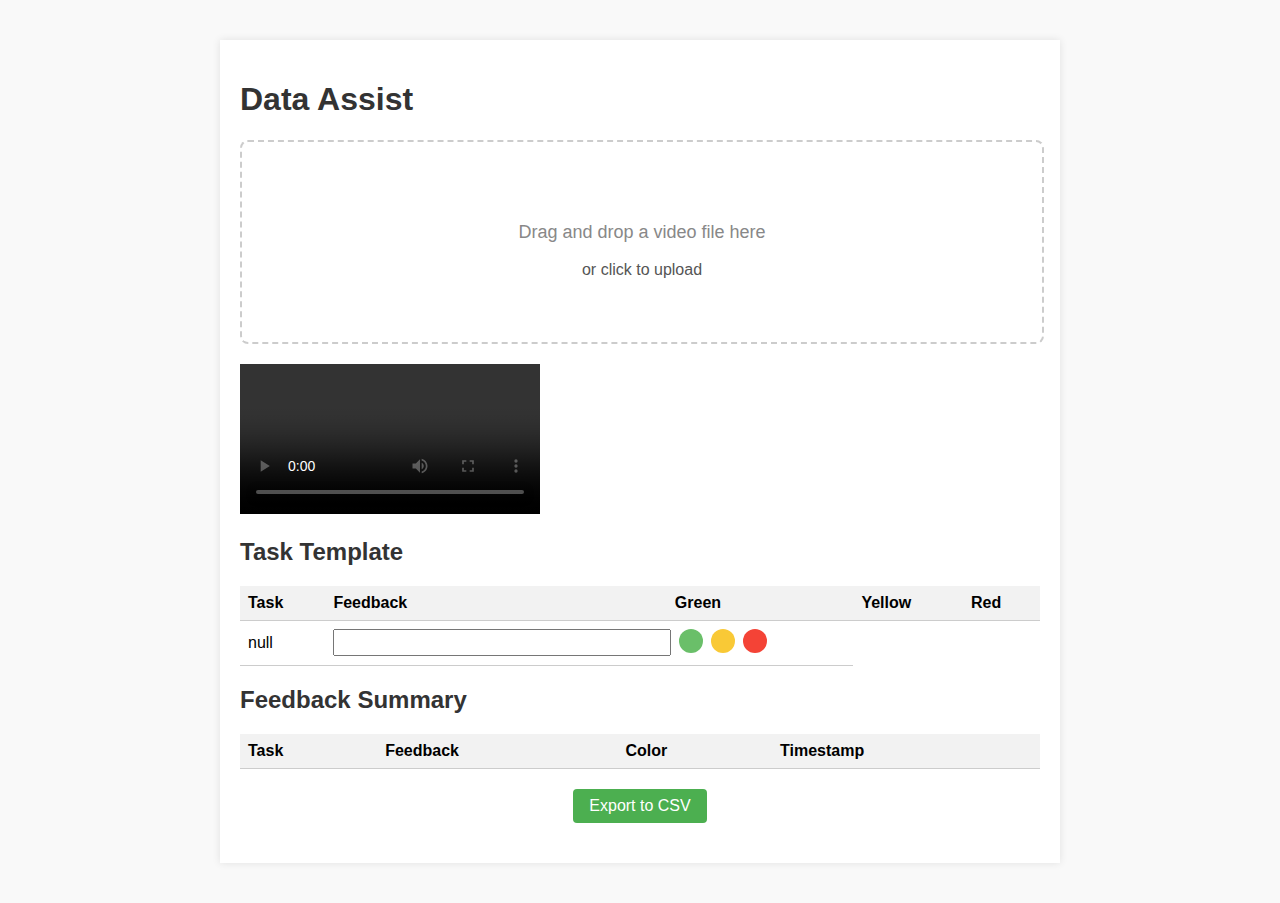
==== code/DataAssist/index.html @ d7da5011 "refreshed" ====
<!DOCTYPE html>
<html>
<head>
  <meta charset="UTF-8">
  <title>Data Assist</title>
  <link rel="stylesheet" type="text/css" href="styles.css">
</head>
<body>
  <div class="container">
    <h1>Data Assist</h1>
    <div id="dropArea" class="drop-area">
      <p class="drop-message">Drag and drop a video file here</p>
      <label class="upload-label">
        or click to upload
        <input id="videoInput" type="file" class="file-input" accept=".mp4, .mov, .wmv, .avi">
      </label>
    </div>
    <video id="uploadedVideo" controls></video>

    <h2>Task Template</h2>
    <table id="exportedTaskTable">
      <thead>
        <tr>
          <th>Task</th>
          <th>Feedback</th>
          <th>Green</th>
          <th>Yellow</th>
          <th>Red</th>
        </tr>
      </thead>
      <tbody>
        <!-- Table rows will be dynamically generated here -->
      </tbody>
    </table>

    <h2>Feedback Summary</h2>
    <table id="selectedTaskTable">
      <thead>
        <tr>
          <th>Task</th>
          <th>Feedback</th>
          <th>Color</th>
          <th>Timestamp</th>
        </tr>
      </thead>
      <tbody>
        <!-- Table rows will be dynamically generated here -->
      </tbody>
    </table>

    <button id="exportButton">Export to CSV</button>
  </div>

  <script src="script.js"></script>
</body>
</html>
---- code/DataAssist/styles.css ----
body {
  font-family: Arial, sans-serif;
  margin: 0;
  padding: 0;
  background-color: #f9f9f9;
}

.container {
  max-width: 800px;
  margin: 40px auto;
  padding: 20px;
  background-color: #fff;
  box-shadow: 0 0 8px rgba(0, 0, 0, 0.1);
}

h1, h2 {
  color: #333;
}

.drop-area {
  width: 100%;
  height: 200px;
  border: 2px dashed #ccc;
  border-radius: 8px;
  display: flex;
  flex-direction: column;
  justify-content: center;
  align-items: center;
  margin-bottom: 20px;
}

.drop-message {
  font-size: 18px;
  color: #888;
}

.upload-label {
  font-size: 16px;
  color: #555;
  cursor: pointer;
}

.file-input {
  display: none;
}

table {
  width: 100%;
  border-collapse: collapse;
  margin-bottom: 20px;
}

th, td {
  padding: 8px;
  text-align: left;
  border-bottom: 1px solid #ccc;
}

th {
  background-color: #f2f2f2;
  font-weight: bold;
}

td input[type="text"] {
  width: 100%;
  padding: 4px;
}

button.green, button.yellow, button.red {
  width: 24px;
  height: 24px;
  border-radius: 50%;
  border: none;
  cursor: pointer;
  margin: 0 4px;
  padding: 0;
}

button.green {
  background-color: #6abf69;
}

button.yellow {
  background-color: #f9c936;
}

button.red {
  background-color: #f44336;
}

button#exportButton {
  display: block;
  margin: 20px auto;
  padding: 8px 16px;
  font-size: 16px;
  background-color: #4caf50;
  color: #fff;
  border: none;
  border-radius: 4px;
  cursor: pointer;
}

button#exportButton:hover {
  background-color: #45a049;
}

@media screen and (max-width: 600px) {
  .container {
    margin: 20px;
  }
}
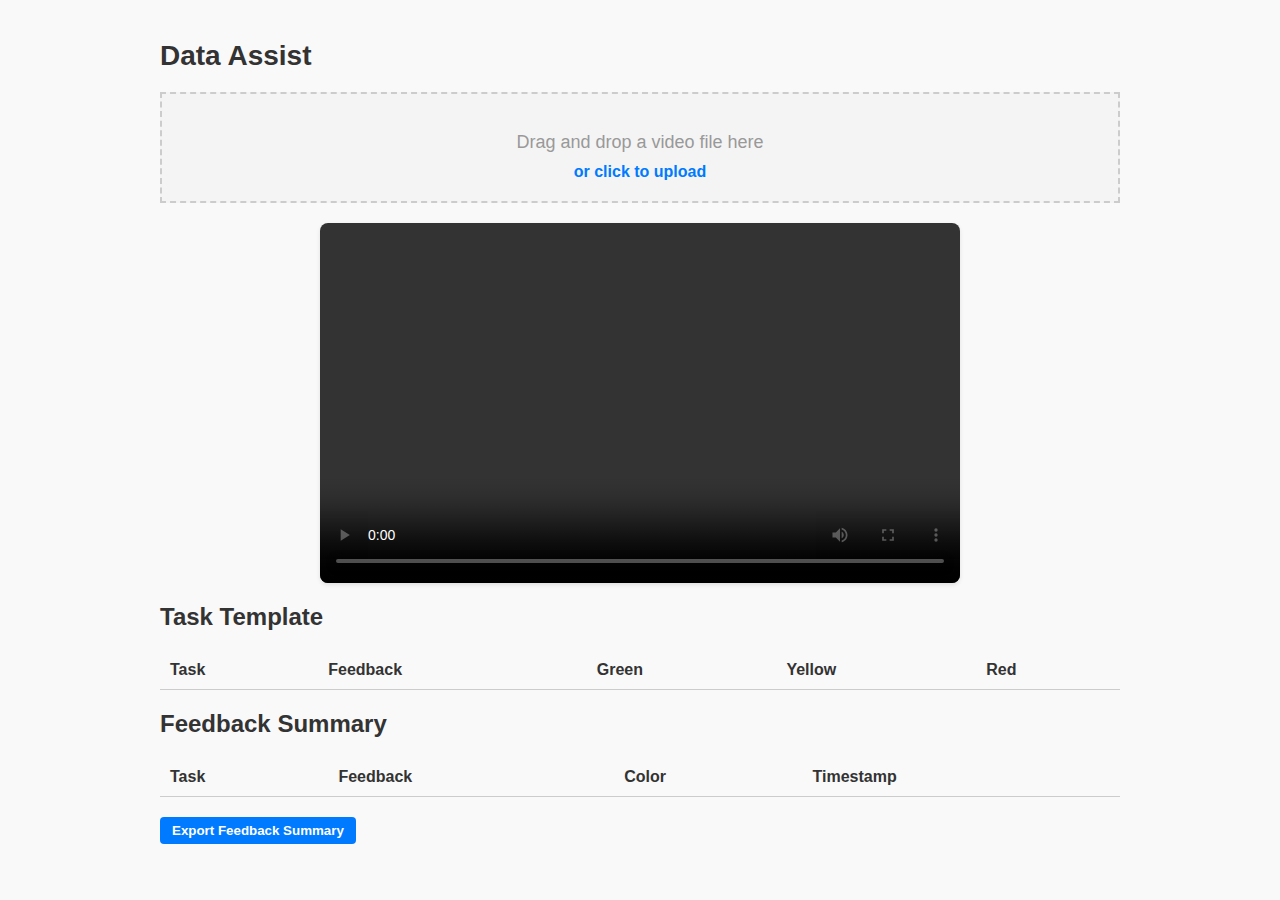
==== commit 50c903f7: "export button works" ====
--- a/code/DataAssist/index.html
+++ b/code/DataAssist/index.html
@@ -48,7 +48,7 @@
       </tbody>
     </table>
 
-    <button id="exportButton">Export to CSV</button>
+    <button id="exportButton" class="blue">Export Feedback Summary</button>
   </div>
 
   <script src="script.js"></script>
--- a/code/DataAssist/styles.css
+++ b/code/DataAssist/styles.css
@@ -1,47 +1,67 @@
 body {
+  background-color: #f9f9f9;
   font-family: Arial, sans-serif;
   margin: 0;
   padding: 0;
-  background-color: #f9f9f9;
+}
+
+h1 {
+  font-size: 28px;
+  font-weight: bold;
+  color: #333;
+  margin: 20px 0;
+}
+
+h2 {
+  font-size: 24px;
+  font-weight: bold;
+  color: #333;
+  margin: 20px 0;
 }
 
 .container {
-  max-width: 800px;
-  margin: 40px auto;
+  max-width: 960px;
+  margin: 0 auto;
   padding: 20px;
-  background-color: #fff;
-  box-shadow: 0 0 8px rgba(0, 0, 0, 0.1);
-}
-
-h1, h2 {
-  color: #333;
 }
 
 .drop-area {
-  width: 100%;
-  height: 200px;
   border: 2px dashed #ccc;
-  border-radius: 8px;
-  display: flex;
-  flex-direction: column;
-  justify-content: center;
-  align-items: center;
-  margin-bottom: 20px;
+  padding: 20px;
+  text-align: center;
+  cursor: pointer;
+  background-color: #f4f4f4;
+  transition: background-color 0.3s;
+}
+
+.drop-area.drag-over {
+  background-color: #ebebeb;
 }
 
 .drop-message {
+  display: block;
   font-size: 18px;
-  color: #888;
-}
-
-.upload-label {
-  font-size: 16px;
-  color: #555;
-  cursor: pointer;
+  margin-bottom: 10px;
+  color: #999;
 }
 
 .file-input {
   display: none;
+}
+
+.upload-label {
+  cursor: pointer;
+  color: #007aff;
+  font-weight: bold;
+}
+
+#uploadedVideo {
+  width: 640px;
+  height: 360px;
+  display: block;
+  margin: 20px auto;
+  border-radius: 8px;
+  box-shadow: 0 2px 4px rgba(0, 0, 0, 0.1);
 }
 
 table {
@@ -50,62 +70,61 @@
   margin-bottom: 20px;
 }
 
-th, td {
-  padding: 8px;
+th,
+td {
+  padding: 10px;
   text-align: left;
   border-bottom: 1px solid #ccc;
 }
 
 th {
-  background-color: #f2f2f2;
   font-weight: bold;
+  color: #333;
 }
 
-td input[type="text"] {
-  width: 100%;
-  padding: 4px;
+tr:last-child td {
+  border-bottom: none;
 }
 
-button.green, button.yellow, button.red {
-  width: 24px;
-  height: 24px;
-  border-radius: 50%;
+input[type="text"] {
+  width: 100%;
+  padding: 8px;
+  border: 1px solid #ccc;
+  border-radius: 4px;
+  transition: border-color 0.3s;
+}
+
+input[type="text"]:focus {
+  outline: none;
+  border-color: #007aff;
+}
+
+button {
+  padding: 6px 12px;
   border: none;
+  border-radius: 4px;
+  color: #fff;
+  font-weight: bold;
   cursor: pointer;
-  margin: 0 4px;
-  padding: 0;
+  transition: background-color 0.3s;
 }
 
 button.green {
-  background-color: #6abf69;
+  background-color: #28a745;
 }
 
 button.yellow {
-  background-color: #f9c936;
+  background-color: #ffc107;
 }
 
 button.red {
-  background-color: #f44336;
+  background-color: #dc3545;
 }
 
-button#exportButton {
-  display: block;
-  margin: 20px auto;
-  padding: 8px 16px;
-  font-size: 16px;
-  background-color: #4caf50;
-  color: #fff;
-  border: none;
-  border-radius: 4px;
-  cursor: pointer;
+button.blue {
+  background-color: #007aff;
 }
 
-button#exportButton:hover {
-  background-color: #45a049;
+button:hover {
+  opacity: 0.8;
 }
-
-@media screen and (max-width: 600px) {
-  .container {
-    margin: 20px;
-  }
-}
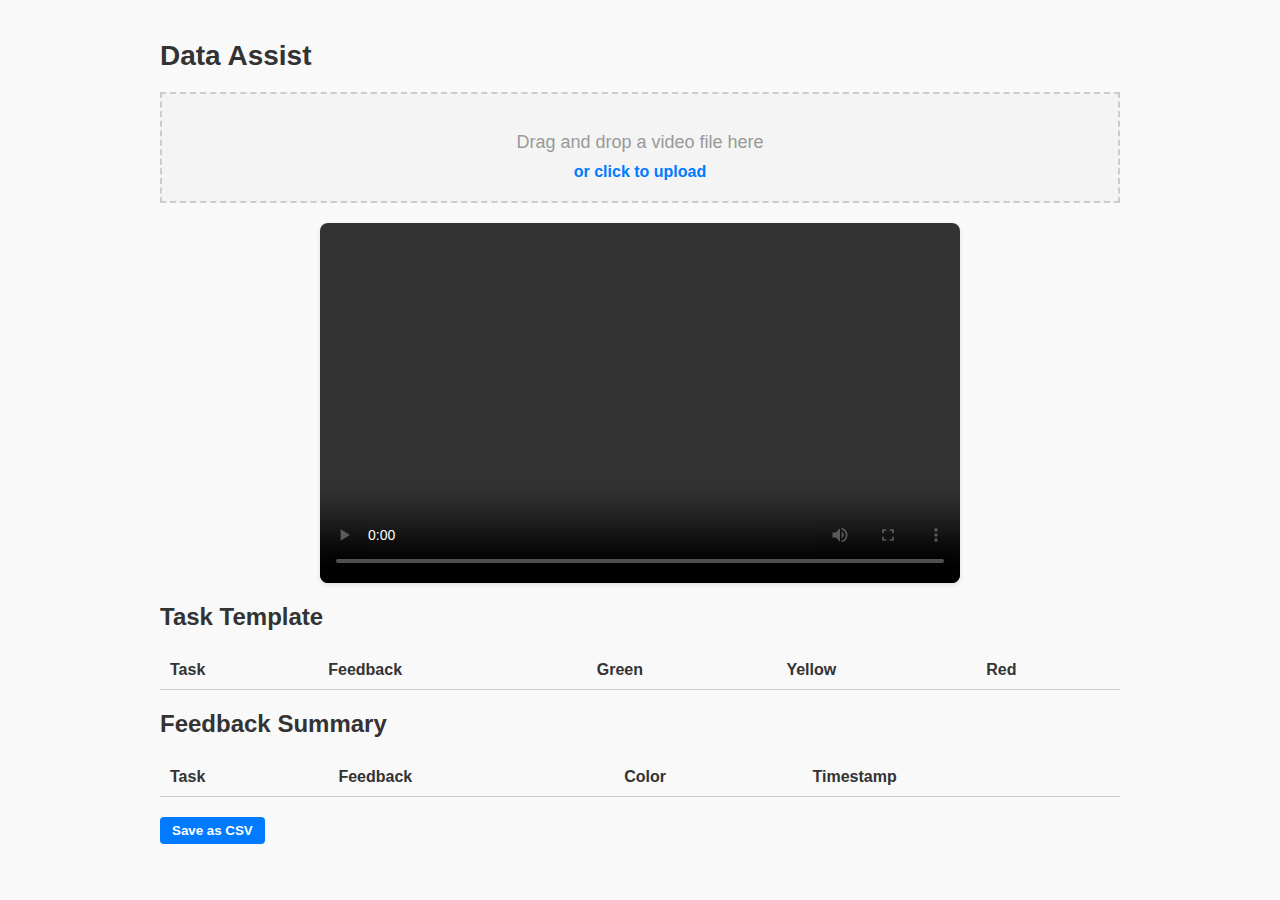
==== commit b0b5eb4a: "added csv export of feedback viewer" ====
--- a/code/DataAssist/index.html
+++ b/code/DataAssist/index.html
@@ -48,7 +48,7 @@
       </tbody>
     </table>
 
-    <button id="exportButton" class="blue">Export Feedback Summary</button>
+    <button id="saveCsvButton" class="blue-button">Save as CSV</button>
   </div>
 
   <script src="script.js"></script>
--- a/code/DataAssist/styles.css
+++ b/code/DataAssist/styles.css
@@ -121,7 +121,7 @@
   background-color: #dc3545;
 }
 
-button.blue {
+.blue-button {
   background-color: #007aff;
 }
 
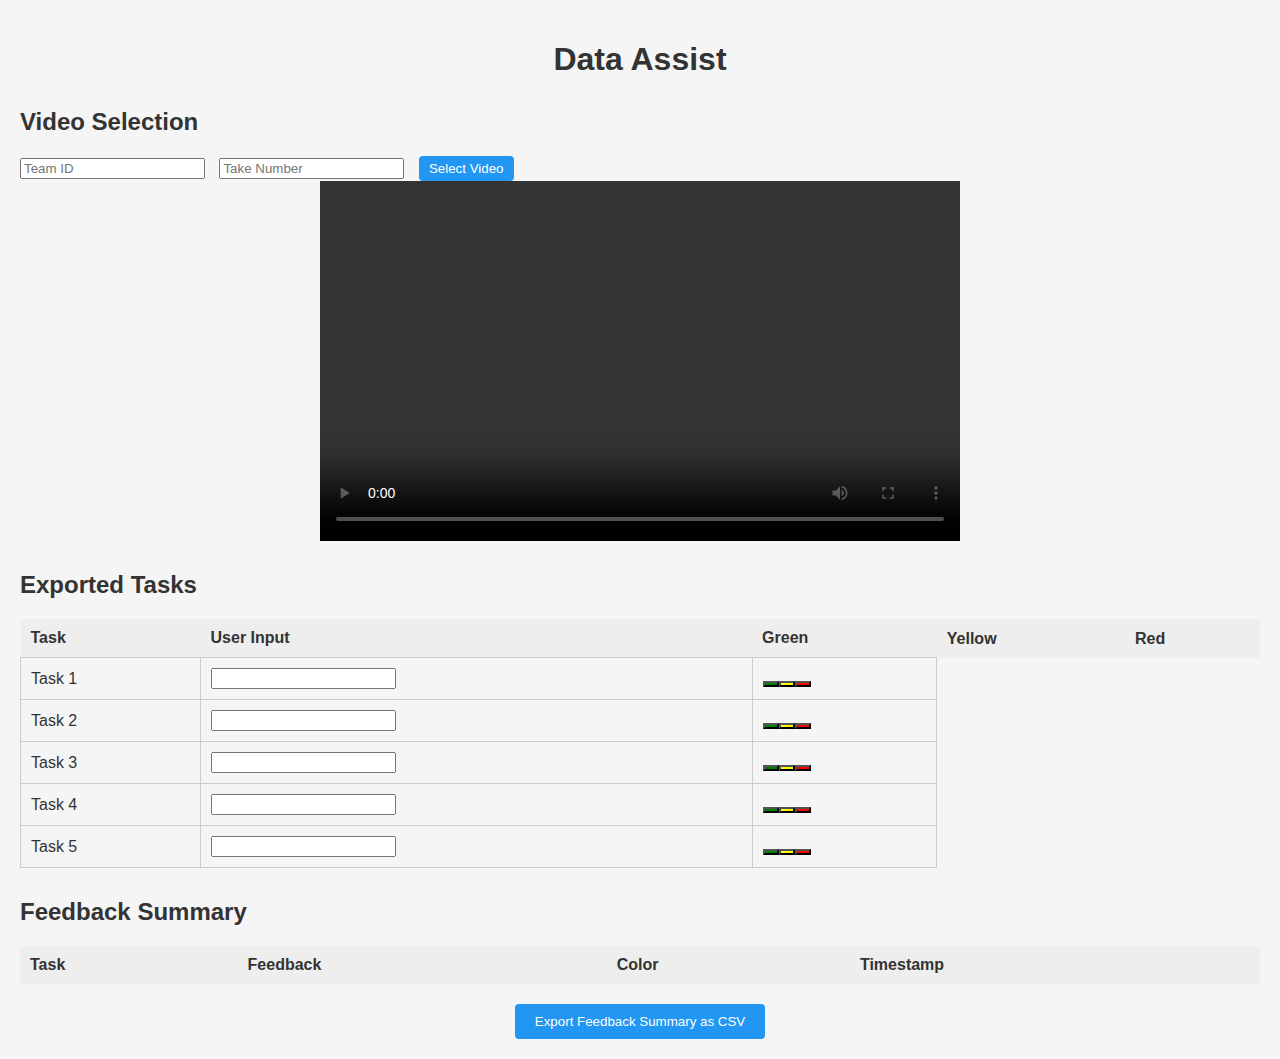
==== commit 45f2ae2e: "added find video feature on dataassist" ====
--- a/code/DataAssist/index.html
+++ b/code/DataAssist/index.html
@@ -1,55 +1,52 @@
 <!DOCTYPE html>
 <html>
 <head>
-  <meta charset="UTF-8">
   <title>Data Assist</title>
   <link rel="stylesheet" type="text/css" href="styles.css">
 </head>
 <body>
-  <div class="container">
-    <h1>Data Assist</h1>
-    <div id="dropArea" class="drop-area">
-      <p class="drop-message">Drag and drop a video file here</p>
-      <label class="upload-label">
-        or click to upload
-        <input id="videoInput" type="file" class="file-input" accept=".mp4, .mov, .wmv, .avi">
-      </label>
-    </div>
+  <h1>Data Assist</h1>
+
+  <div id="videoContainer">
+    <h2>Video Selection</h2>
+    <input type="text" id="teamIDInput" placeholder="Team ID">
+    <input type="text" id="takeNumberInput" placeholder="Take Number">
+    <button id="videoButton">Select Video</button>
     <video id="uploadedVideo" controls></video>
+  </div>
 
-    <h2>Task Template</h2>
-    <table id="exportedTaskTable">
-      <thead>
-        <tr>
-          <th>Task</th>
-          <th>Feedback</th>
-          <th>Green</th>
-          <th>Yellow</th>
-          <th>Red</th>
-        </tr>
-      </thead>
-      <tbody>
-        <!-- Table rows will be dynamically generated here -->
-      </tbody>
-    </table>
+  <h2>Exported Tasks</h2>
+  <table id="exportedTaskTable">
+    <thead>
+      <tr>
+        <th>Task</th>
+        <th>User Input</th>
+        <th>Green</th>
+        <th>Yellow</th>
+        <th>Red</th>
+      </tr>
+    </thead>
+    <tbody>
+      <!-- Populated by JavaScript -->
+    </tbody>
+  </table>
 
-    <h2>Feedback Summary</h2>
-    <table id="selectedTaskTable">
-      <thead>
-        <tr>
-          <th>Task</th>
-          <th>Feedback</th>
-          <th>Color</th>
-          <th>Timestamp</th>
-        </tr>
-      </thead>
-      <tbody>
-        <!-- Table rows will be dynamically generated here -->
-      </tbody>
-    </table>
+  <h2>Feedback Summary</h2>
+  <table id="selectedTaskTable">
+    <thead>
+      <tr>
+        <th>Task</th>
+        <th>Feedback</th>
+        <th>Color</th>
+        <th>Timestamp</th>
+      </tr>
+    </thead>
+    <tbody>
+      <!-- Populated by JavaScript -->
+    </tbody>
+  </table>
 
-    <button id="saveCsvButton" class="blue-button">Save as CSV</button>
-  </div>
+  <button id="exportButton">Export Feedback Summary as CSV</button>
 
   <script src="script.js"></script>
 </body>
--- a/code/DataAssist/styles.css
+++ b/code/DataAssist/styles.css
@@ -1,130 +1,107 @@
 body {
-  background-color: #f9f9f9;
   font-family: Arial, sans-serif;
+  background-color: #F5F5F5;
+  color: #333;
   margin: 0;
-  padding: 0;
+  padding: 20px;
 }
 
 h1 {
-  font-size: 28px;
-  font-weight: bold;
-  color: #333;
-  margin: 20px 0;
+  text-align: center;
 }
 
 h2 {
-  font-size: 24px;
-  font-weight: bold;
-  color: #333;
-  margin: 20px 0;
+  margin-top: 30px;
 }
 
-.container {
-  max-width: 960px;
-  margin: 0 auto;
-  padding: 20px;
+#videoContainer {
+  margin-bottom: 30px;
 }
 
-.drop-area {
-  border: 2px dashed #ccc;
-  padding: 20px;
-  text-align: center;
-  cursor: pointer;
-  background-color: #f4f4f4;
-  transition: background-color 0.3s;
+#videoContainer input {
+  margin-right: 10px;
 }
 
-.drop-area.drag-over {
-  background-color: #ebebeb;
-}
-
-.drop-message {
-  display: block;
-  font-size: 18px;
-  margin-bottom: 10px;
-  color: #999;
-}
-
-.file-input {
-  display: none;
-}
-
-.upload-label {
+#videoButton {
+  background-color: #2196F3;
+  color: #FFF;
+  border: none;
+  border-radius: 4px;
+  padding: 5px 10px;
   cursor: pointer;
-  color: #007aff;
-  font-weight: bold;
 }
 
 #uploadedVideo {
   width: 640px;
   height: 360px;
+  margin: 0 auto;
   display: block;
-  margin: 20px auto;
-  border-radius: 8px;
-  box-shadow: 0 2px 4px rgba(0, 0, 0, 0.1);
 }
 
-table {
+#exportedTaskTable,
+#selectedTaskTable {
+  border-collapse: collapse;
   width: 100%;
-  border-collapse: collapse;
   margin-bottom: 20px;
 }
 
-th,
-td {
+#exportedTaskTable th,
+#selectedTaskTable th {
+  background-color: #EEE;
   padding: 10px;
   text-align: left;
-  border-bottom: 1px solid #ccc;
 }
 
-th {
-  font-weight: bold;
+#exportedTaskTable td,
+#selectedTaskTable td {
+  border: 1px solid #CCC;
+  padding: 10px;
+}
+
+#exportedTaskTable .green {
+  background-color: green;
+  color: #FFF;
+}
+
+#exportedTaskTable .yellow {
+  background-color: yellow;
   color: #333;
 }
 
-tr:last-child td {
-  border-bottom: none;
+#exportedTaskTable .red {
+  background-color: red;
+  color: #FFF;
 }
 
-input[type="text"] {
-  width: 100%;
-  padding: 8px;
-  border: 1px solid #ccc;
-  border-radius: 4px;
-  transition: border-color 0.3s;
+#selectedTaskTable .green,
+#selectedTaskTable .yellow,
+#selectedTaskTable .red {
+  width: 30px;
+  height: 30px;
+  border-radius: 50%;
+  border: none;
+  cursor: pointer;
 }
 
-input[type="text"]:focus {
-  outline: none;
-  border-color: #007aff;
+#selectedTaskTable .green {
+  background-color: green;
 }
 
-button {
-  padding: 6px 12px;
+#selectedTaskTable .yellow {
+  background-color: yellow;
+}
+
+#selectedTaskTable .red {
+  background-color: red;
+}
+
+#exportButton {
+  display: block;
+  margin: 0 auto;
+  padding: 10px 20px;
+  background-color: #2196F3;
+  color: #FFF;
   border: none;
   border-radius: 4px;
-  color: #fff;
-  font-weight: bold;
   cursor: pointer;
-  transition: background-color 0.3s;
 }
-
-button.green {
-  background-color: #28a745;
-}
-
-button.yellow {
-  background-color: #ffc107;
-}
-
-button.red {
-  background-color: #dc3545;
-}
-
-.blue-button {
-  background-color: #007aff;
-}
-
-button:hover {
-  opacity: 0.8;
-}
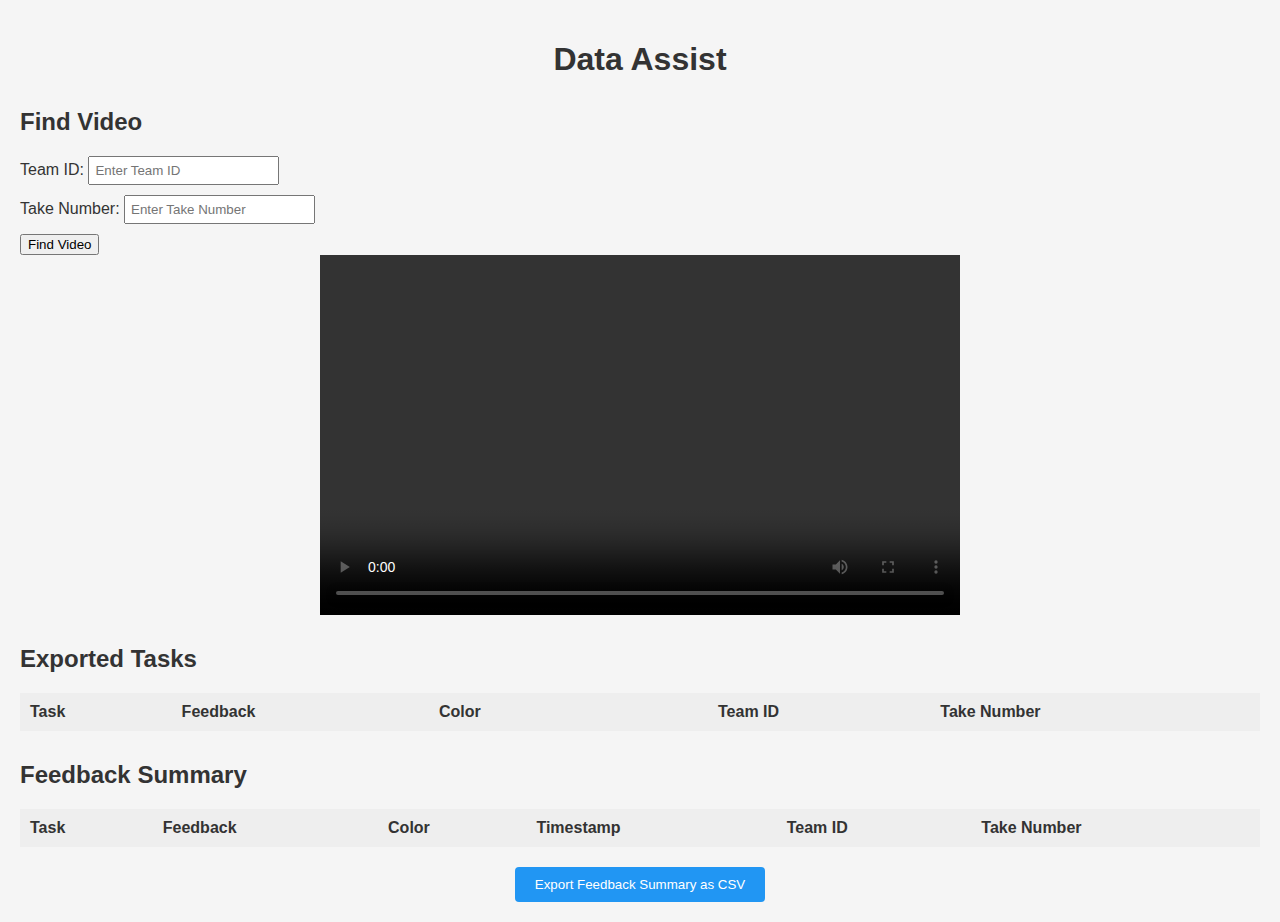
==== commit 4929bc9d: "added tid and tn to columns in dataassist" ====
--- a/code/DataAssist/index.html
+++ b/code/DataAssist/index.html
@@ -8,10 +8,16 @@
   <h1>Data Assist</h1>
 
   <div id="videoContainer">
-    <h2>Video Selection</h2>
-    <input type="text" id="teamIDInput" placeholder="Team ID">
-    <input type="text" id="takeNumberInput" placeholder="Take Number">
-    <button id="videoButton">Select Video</button>
+    <h2>Find Video</h2>
+    <div>
+      <label for="teamID">Team ID:</label>
+      <input type="text" id="teamID" placeholder="Enter Team ID">
+    </div>
+    <div>
+      <label for="takeNumber">Take Number:</label>
+      <input type="text" id="takeNumber" placeholder="Enter Take Number">
+    </div>
+    <button id="findVideoButton">Find Video</button>
     <video id="uploadedVideo" controls></video>
   </div>
 
@@ -20,10 +26,12 @@
     <thead>
       <tr>
         <th>Task</th>
-        <th>User Input</th>
-        <th>Green</th>
-        <th>Yellow</th>
-        <th>Red</th>
+        <th>Feedback</th>
+        <th>Color</th>
+        <th></th>
+        <th></th>
+        <th>Team ID</th>
+        <th>Take Number</th>
       </tr>
     </thead>
     <tbody>
@@ -39,6 +47,8 @@
         <th>Feedback</th>
         <th>Color</th>
         <th>Timestamp</th>
+        <th>Team ID</th>
+        <th>Take Number</th>
       </tr>
     </thead>
     <tbody>
--- a/code/DataAssist/styles.css
+++ b/code/DataAssist/styles.css
@@ -18,17 +18,12 @@
   margin-bottom: 30px;
 }
 
-#videoContainer input {
-  margin-right: 10px;
+#videoContainer > div {
+  margin-bottom: 10px;
 }
 
-#videoButton {
-  background-color: #2196F3;
-  color: #FFF;
-  border: none;
-  border-radius: 4px;
-  padding: 5px 10px;
-  cursor: pointer;
+#videoContainer input {
+  padding: 5px;
 }
 
 #uploadedVideo {
@@ -59,17 +54,17 @@
 }
 
 #exportedTaskTable .green {
-  background-color: green;
+  background-color: #8BC34A;
   color: #FFF;
 }
 
 #exportedTaskTable .yellow {
-  background-color: yellow;
+  background-color: #FFEB3B;
   color: #333;
 }
 
 #exportedTaskTable .red {
-  background-color: red;
+  background-color: #F44336;
   color: #FFF;
 }
 
@@ -83,18 +78,6 @@
   cursor: pointer;
 }
 
-#selectedTaskTable .green {
-  background-color: green;
-}
-
-#selectedTaskTable .yellow {
-  background-color: yellow;
-}
-
-#selectedTaskTable .red {
-  background-color: red;
-}
-
 #exportButton {
   display: block;
   margin: 0 auto;
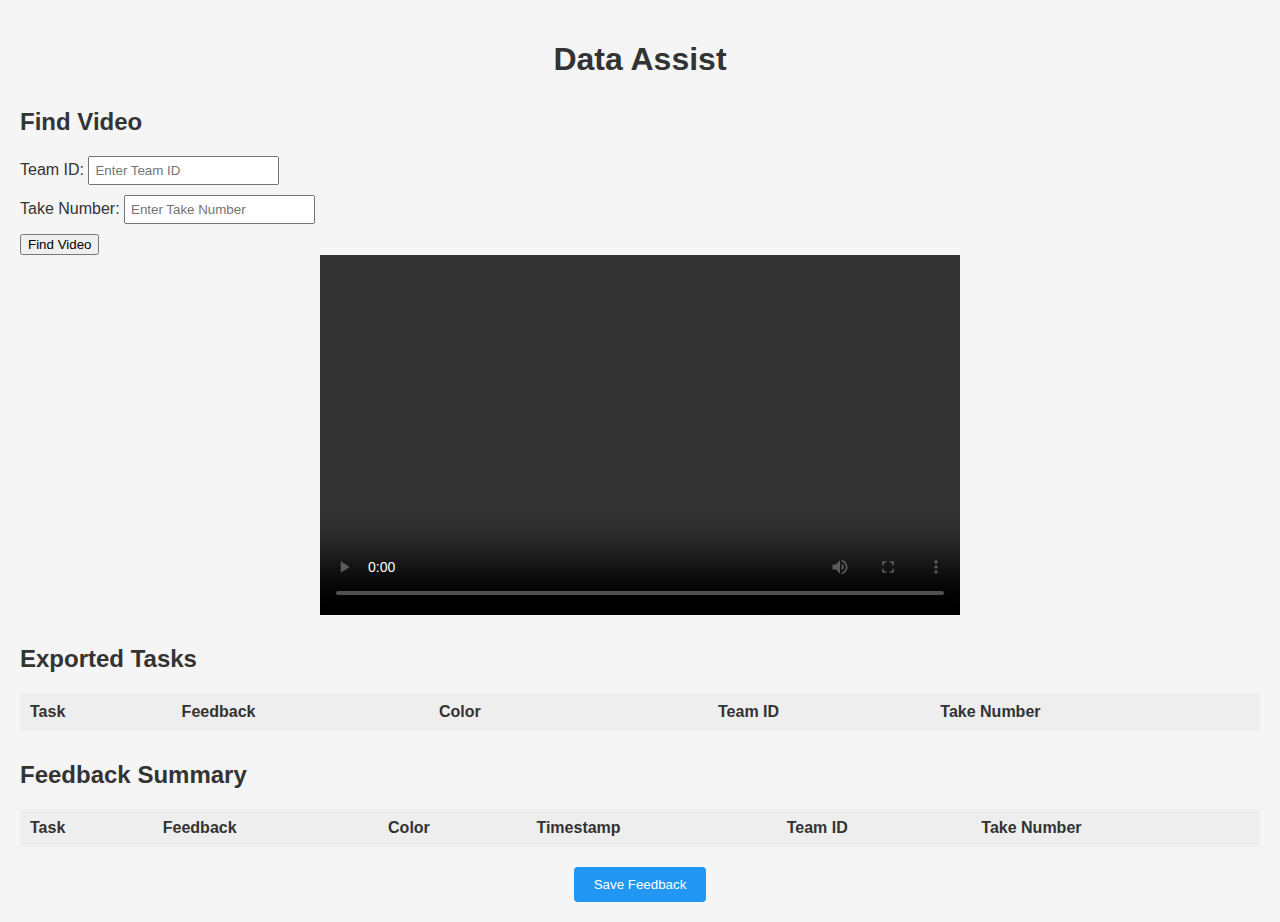
==== commit b608cd13: "changed titles" ====
--- a/code/DataAssist/index.html
+++ b/code/DataAssist/index.html
@@ -56,7 +56,7 @@
     </tbody>
   </table>
 
-  <button id="exportButton">Export Feedback Summary as CSV</button>
+  <button id="exportButton">Save Feedback</button>
 
   <script src="script.js"></script>
 </body>
--- a/code/DataAssist/styles.css
+++ b/code/DataAssist/styles.css
@@ -88,3 +88,25 @@
   border-radius: 4px;
   cursor: pointer;
 }
+
+.feedback-saved-message {
+  position: fixed;
+  top: 20px;
+  left: 50%;
+  transform: translateX(-50%);
+  background-color: #4CAF50;
+  color: #fff;
+  padding: 10px 20px;
+  border-radius: 4px;
+  font-size: 18px;
+  animation: fadeOut 2s ease-in-out;
+}
+
+@keyframes fadeOut {
+  0% {
+    opacity: 1;
+  }
+  100% {
+    opacity: 0;
+  }
+}
